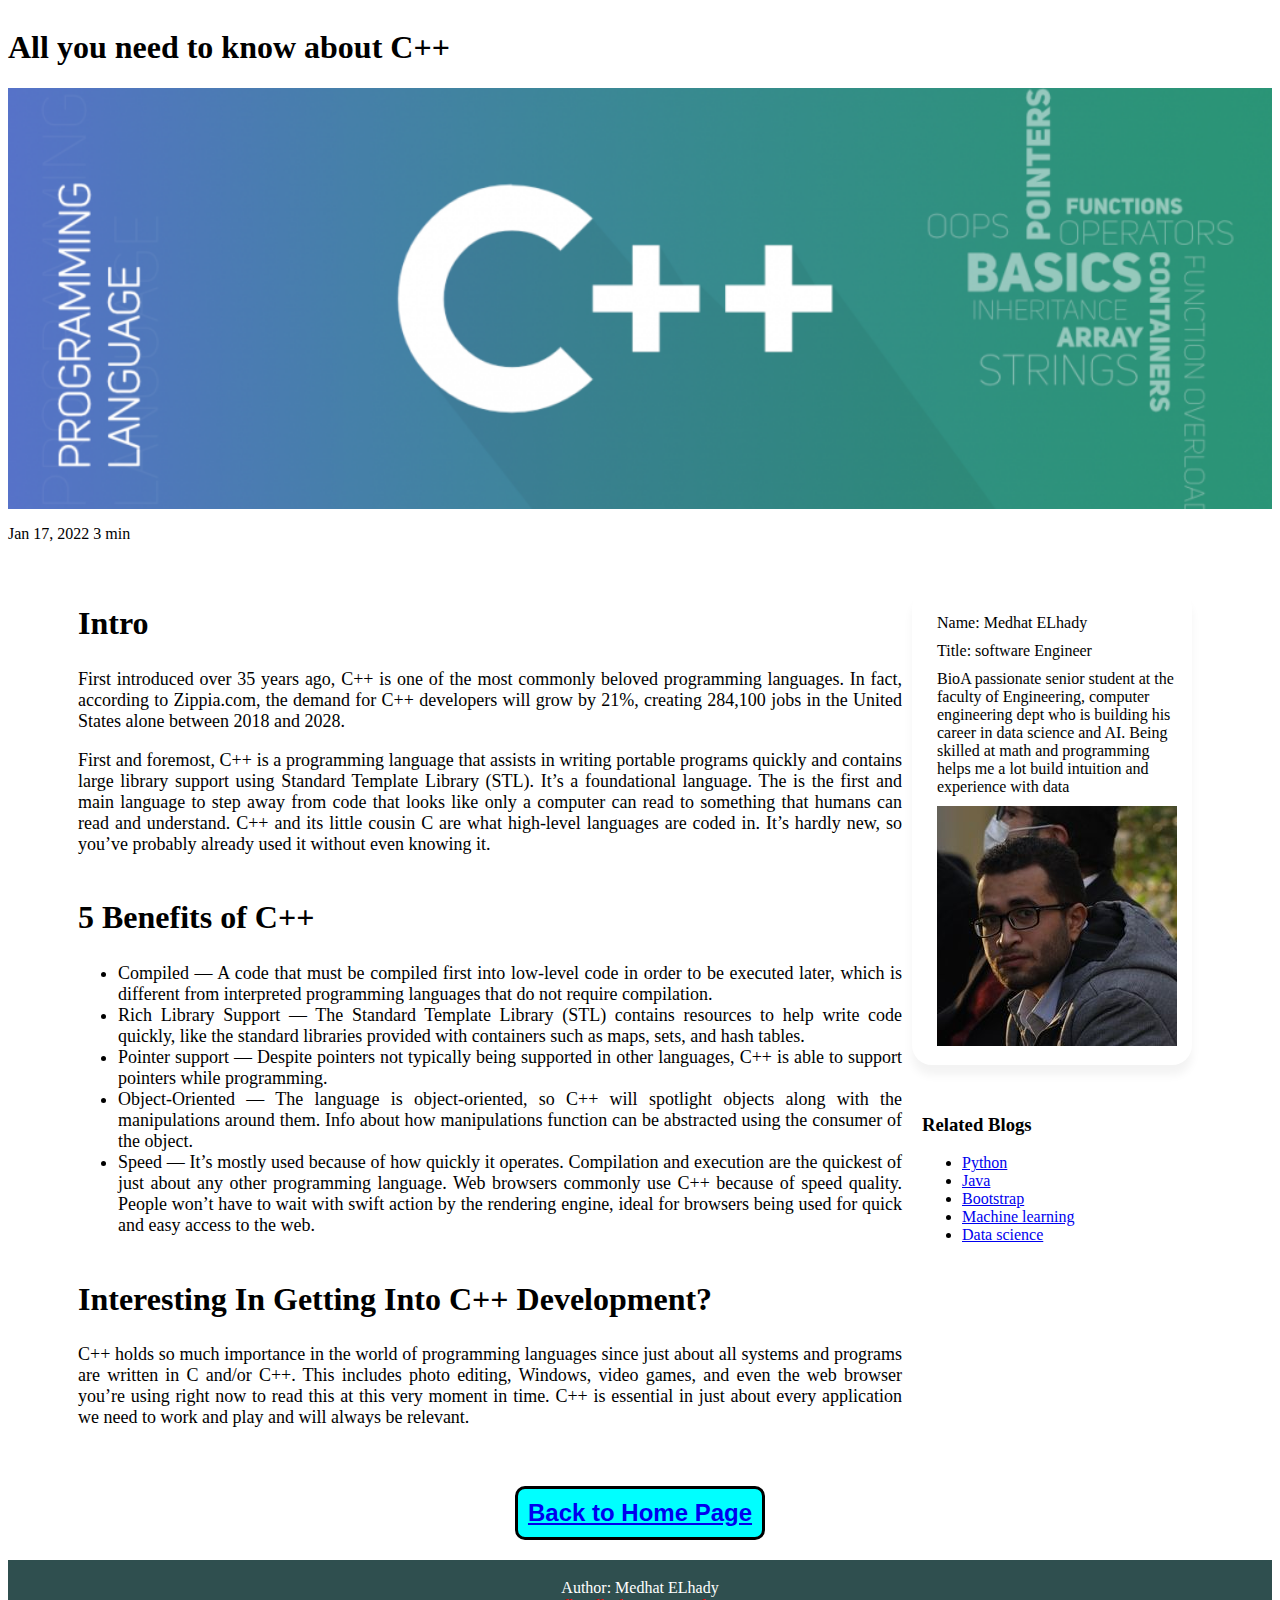
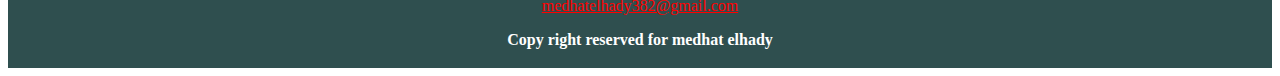
==== blog-post1.html @ 5ba24c93 "upload the project" ====
<!DOCTYPE html>

<head>

<link rel="stylesheet" href="assets\css\blog.css">
</head>

<body>
    <div class="container">
        <h1 class="blog-title"> All you need to know about C++</h1>
        
        <img src="assets\images\cpp.png" alt="C++ is the best" class="topic-image">

        <p class="text-sm">
            <time datetime="2022-01-17">Jan 17, 2022</time>
            <ion-icon name="time-outline" role="img" class="md hydrated" aria-label="time outline"></ion-icon>
            <time datetime="PT3M">3 min</time>
            <span class="separator"></span>
        </p>

        

        <div class="content">
            <div class="subcontent1">
                <h2 class="content-subtitle">Intro</h2>
                <p class="content-paragraph">First introduced over 35 years ago, C++ is one of the most commonly beloved programming languages.
                    In fact, according to Zippia.com, the demand for C++ developers 
                    will grow by 21%, creating 284,100 jobs in the United States alone between 2018 and 2028.</p>

                <p class="content-paragraph">
                    First and foremost, C++ is a programming language that assists in writing portable programs quickly and contains large library support using Standard Template Library (STL). It’s a foundational language. The is the first and main language to step away from code that looks like only a computer can read to something that humans can read and understand. C++ and its little cousin C are what high-level languages are coded in. It’s hardly new, so you’ve probably already used it without even knowing it.
                </p>
            </div>
            <div class="subcontent2">
                <h2 class="content-subtitle">5 Benefits of C++</h2>
                <ul class="content-paragraph" >
                    <li>Compiled — A code that must be compiled first into low-level code in order to be executed later, which is different from interpreted programming languages that do not require compilation.</li>
                    <li>Rich Library Support — The Standard Template Library (STL) contains resources to help write code quickly, like the standard libraries provided with containers such as maps, sets, and hash tables.</li>
                    <li>Pointer support — Despite pointers not typically being supported in other languages, C++ is able to support pointers while programming.</li>
                    <li>Object-Oriented — The language is object-oriented, so C++ will spotlight objects along with the manipulations around them. Info about how manipulations function can be abstracted using the consumer of the object.</li>
                    <li>Speed — It’s mostly used because of how quickly it operates. Compilation and execution are the quickest of just about any other programming language. Web browsers commonly use C++ because of speed quality. People won’t have to wait with swift action by the rendering engine, ideal for browsers being used for quick and easy access to the web.</li>
                </ul>
            </div>

            <div class="subcontent3">
                <h2 class="content-subtitle">Interesting In Getting Into C++ Development?</h2>
                <p class="content-paragraph">
                    C++ holds so much importance in the world of programming languages since just about all systems and programs are written in C and/or C++. This includes photo editing, Windows, video games, and even the web browser you’re using right now to read this at this very moment in time. C++ is essential in just about every application we need to work and play and will always be relevant. 
                </p>
            </div>
            <div class="side">
                <div class="resources-wrapper">
                    <h3>Related Blogs</h3>
                    <ul>
                        <li><a href="#">Python</a></li>
                        <li><a href="#">Java</a></li>
                        <li><a href="#">Bootstrap</a></li>
                        <li><a href="#">Machine learning</a></li>
                        <li><a href="#">Data science</a></li>
                    </ul>
                </div>

                <div class="blog-card">
                    <div class="name"><strong>Name: </strong>Medhat ELhady</div>
                    <div class="title"><strong>Title: </strong>software Engineer</div>
                    <div class="bio"><strong>Bio</strong>A passionate senior student at the faculty of Engineering, computer engineering dept who is building his career in data science and AI. Being skilled at math and programming helps me a lot build intuition and experience with data</div>
                    <img class= "my-image" src="assets\images\me.jpg">
                </div>
            </div>
        </div>

        <button class="back-btn">
            <a href="index.html">Back to Home Page</a></button>

        
    </div>
    <footer>
        <p>Author: Medhat ELhady<br>
        <a href="mailto:medhatelhady382@gmail.com" style="color: red;">medhatelhady382@gmail.com</a></p>

        
        <p class="footer-copy-rights">Copy right reserved for medhat elhady</p>
        
    </footer>
</body>
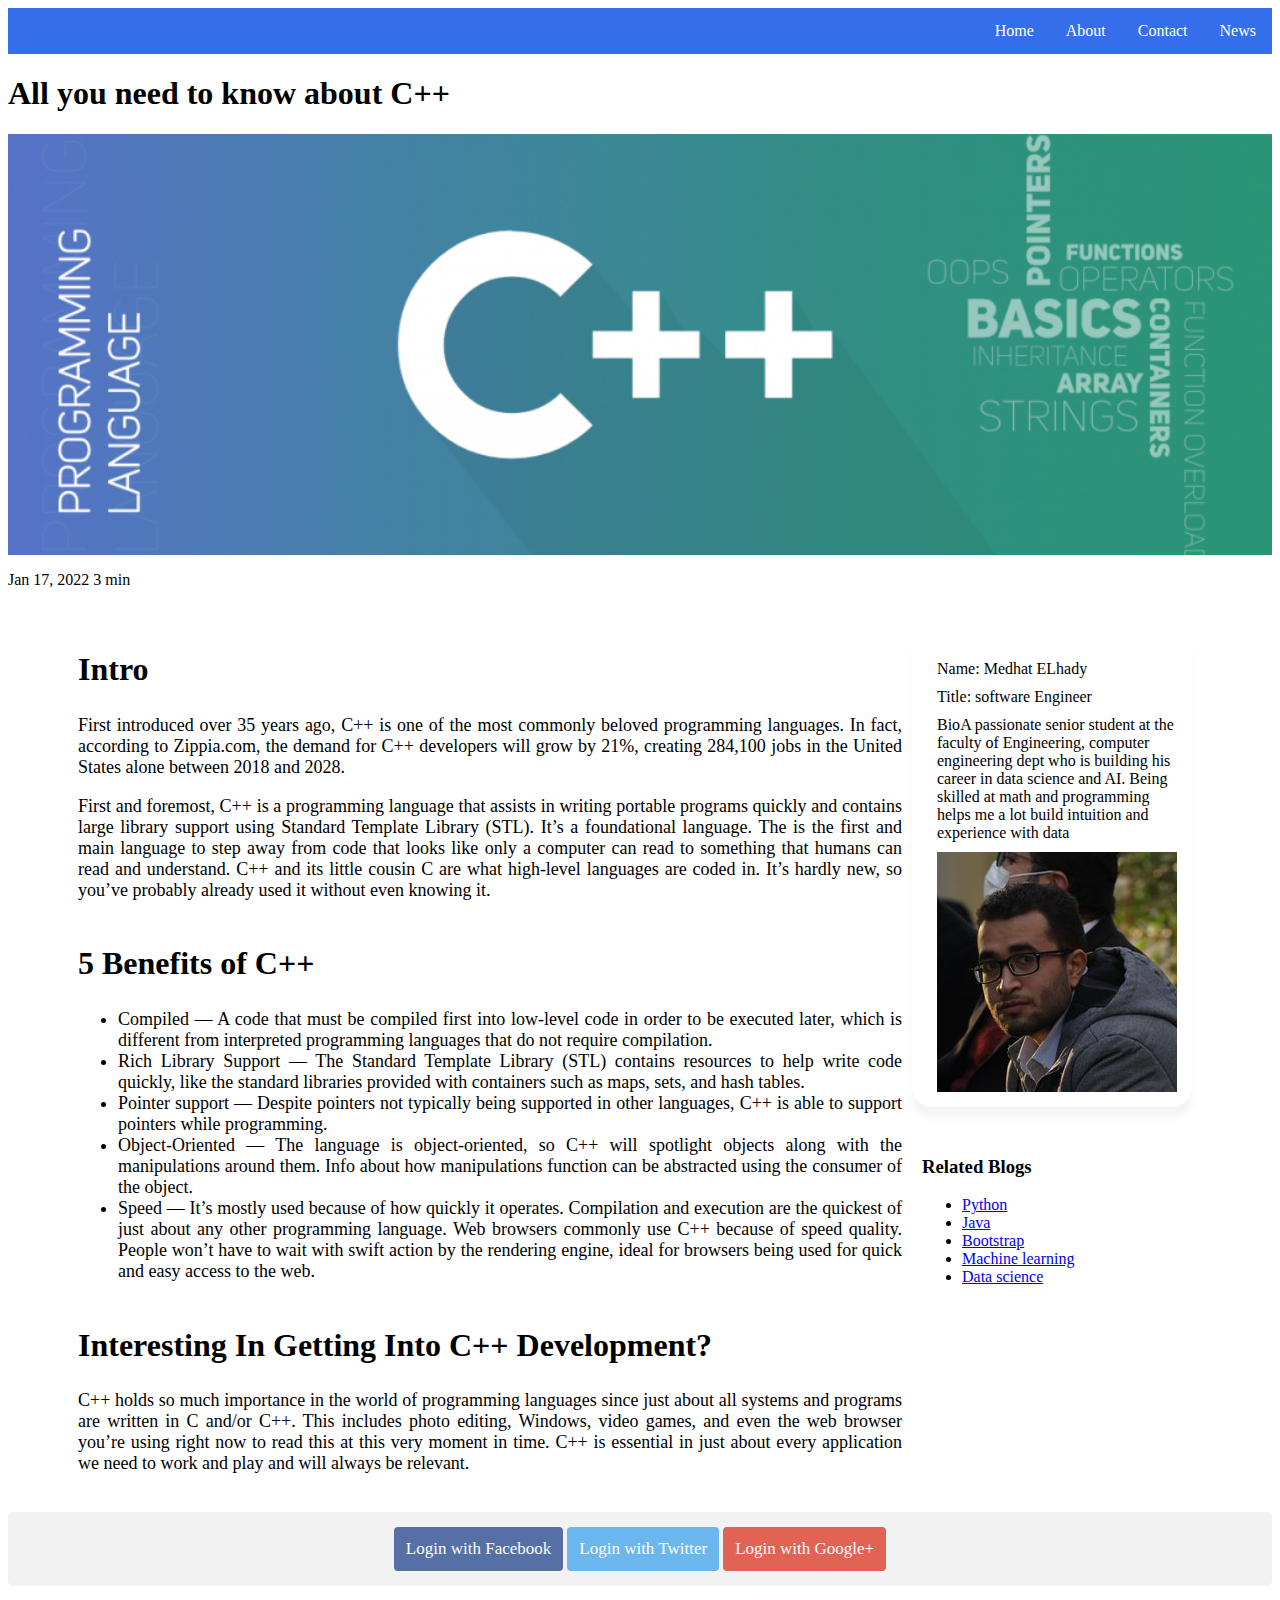
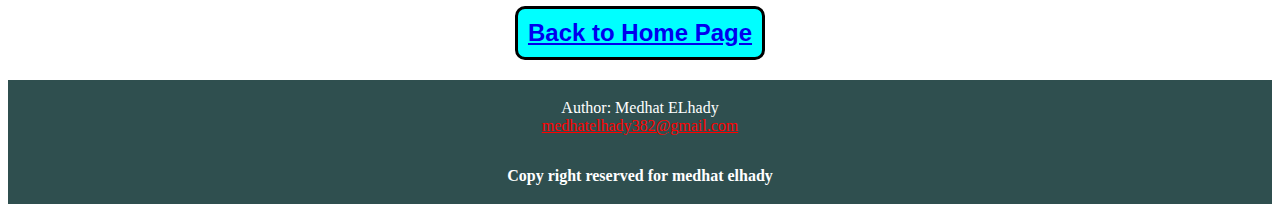
==== commit fc5f7868: "update" ====
--- a/blog-post1.html
+++ b/blog-post1.html
@@ -2,11 +2,19 @@
 
 <head>
 
-<link rel="stylesheet" href="assets\css\blog.css">
+<link rel="stylesheet" href="assets\css\style.css">
 </head>
 
 <body>
+    <ul class="navbar">
+        <li class="navbar-item"><a class="navbar-link" href="#news">News</a></li>
+        <li class="navbar-item"><a class="navbar-link" href="#contact">Contact</a></li>
+        <li class="navbar-item"><a class="navbar-link" href="#about">About</a></li>
+        <li class="navbar-item"><a class="navbar-link" href="#home">Home</a></li>
+        
+    </ul>
     <div class="container">
+
         <h1 class="blog-title"> All you need to know about C++</h1>
         
         <img src="assets\images\cpp.png" alt="C++ is the best" class="topic-image">
@@ -67,16 +75,33 @@
                     <img class= "my-image" src="assets\images\me.jpg">
                 </div>
             </div>
+            
         </div>
-
+        
+        <div class="social">
+      
+            <div class="col">
+              <a href="#" class="fb btn">
+                <i class="fa fa-facebook fa-fw"></i> Login with Facebook
+               </a>
+              <a href="#" class="twitter btn">
+                <i class="fa fa-twitter fa-fw"></i> Login with Twitter
+              </a>
+              <a href="#" class="google btn"><i class="fa fa-google fa-fw">
+                </i> Login with Google+
+              </a>
+            </div>
+      
+      </div>
         <button class="back-btn">
             <a href="index.html">Back to Home Page</a></button>
 
         
     </div>
+
     <footer>
         <p>Author: Medhat ELhady<br>
-        <a href="mailto:medhatelhady382@gmail.com" style="color: red;">medhatelhady382@gmail.com</a></p>
+        <a class="email" href="mailto:medhatelhady382@gmail.com" >medhatelhady382@gmail.com</a></p>
 
         
         <p class="footer-copy-rights">Copy right reserved for medhat elhady</p>
